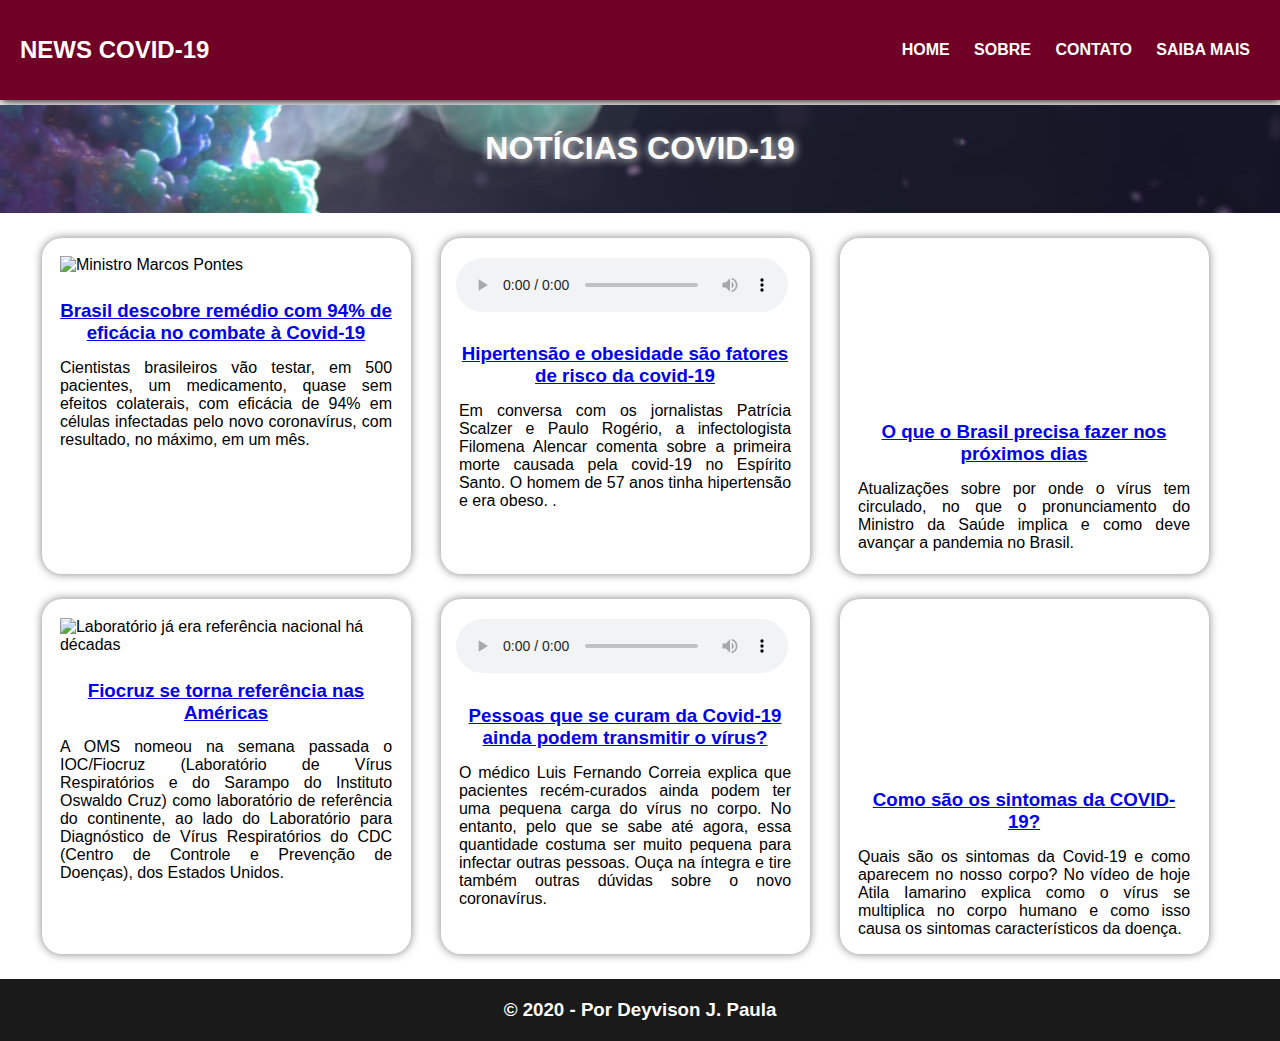
==== index.html @ bcf79290 "Paagina Inicia Estrutura e Estilizacao" ====
<!DOCTYPE html>
<html lang="en">

<head>
    <meta charset="UTF-8">
    <meta name="viewport" content="width=device-width, initial-scale=1.0">
    <meta name="keywords" content="noticias, covid-19">
    <meta name="author" content="Deyvison J Paula">
    <title>.:NEWS COVID-19:.</title>
    <link rel="stylesheet" href="css/style.css">
    <link rel="stylesheet" href="https://cdnjs.cloudflare.com/ajax/libs/font-awesome/5.13.0/css/all.min.css">
</head>

<body>

    <header>
        <h2 class="titulo-nav">News COVID-19</h2>
        <input type="checkbox" id="chk">
        <label for="chk" class="show-menu-btn">
            <i class="fas fa-bars"></i>
        </label>

        <ul class="navbar">
            <a href="">Home</a>
            <a href="">Sobre</a>
            <a href="">Contato</a>
            <a href="">Saiba Mais</a>

            <label for="chk" class="hide-menu-btn">
                <i class="fas fa-times"></i>
            </label>

        </ul>
    </header>

    <main>
        <div class="titulo-pagina">
            <h1>Notícias COVID-19</h1>
        </div>

        <div id="noticias">

            <div class="noticia">
                <img src="https://i.correiobraziliense.com.br/irQJ2KnqWQFdYKpFenous_U0S8s=/675x0/smart/imgsapp2.correiobraziliense.com.br/app/noticia_127983242361/2020/04/15/844824/20200415115335839300u.jpg"
                    alt="Ministro Marcos Pontes">
                <a href="https://www.correiobraziliense.com.br/app/noticia/brasil/2020/04/15/interna-brasil,844824/brasil-descobre-remedio-com-94-de-eficacia-no-combate-a-covid-19.shtml"
                    target="_blank">
                    <h3>Brasil descobre remédio com 94% de eficácia no combate à Covid-19</h3>
                </a>
                <p class="descDestaque">Cientistas brasileiros vão testar, em 500 pacientes, um medicamento, quase sem
                    efeitos colaterais, com eficácia de 94% em células infectadas pelo novo coronavírus, com resultado,
                    no máximo, em um mês.
            </div>

            <div class="noticia">
                <audio controls>
                    <source src="horse.ogg" type="audio/ogg">
                    <source src="https://assets.folhavitoria.com.br/audios/6f1561a0-5a57-0138-99f1-0a58a9feac2a.mp3"
                        type="audio/mpeg">
                    Your browser does not support the audio element.
                </audio>
                <a href="https://www.folhavitoria.com.br/geral/noticia/04/2020/especial-coronavirus-podcast-hipertensao-e-obesidade-sao-fatores-de-risco-da-covid-19"
                    target="_blank">
                    <h3>Hipertensão e obesidade são fatores de risco da covid-19</h3>
                </a>
                <p class="descDestaque">Em conversa com os jornalistas Patrícia Scalzer e Paulo Rogério, a
                    infectologista Filomena Alencar comenta sobre a primeira morte causada pela covid-19 no Espírito
                    Santo. O homem de 57 anos tinha hipertensão e era obeso. .
                </p>
            </div>

            <div class="noticia">
                <iframe src="https://www.youtube.com/embed/zF2pXXJIAGM" frameborder="0"
                    allow="accelerometer; autoplay; encrypted-media; gyroscope; picture-in-picture"
                    allowfullscreen></iframe>
                <a href="https://www.youtube.com/watch?v=zF2pXXJIAGM">
                    <h3>O que o Brasil precisa fazer nos próximos dias</h3>
                </a>
                <p class="descDestaque">Atualizações sobre por onde o vírus tem circulado, no que o pronunciamento do
                    Ministro da Saúde implica e como deve avançar a pandemia no Brasil.
                </p>
            </div>

        </div>

        <div id="noticias">

            <div class="noticia">
                <img src="https://img.r7.com/images/coronavirus-brasil-exame-01042020162404928?dimensions=660x360"
                    alt="Laboratório já era referência nacional há décadas">
                <a href="https://noticias.r7.com/tecnologia-e-ciencia/novo-coronavirus-fiocruz-se-torna-referencia-nas-americas-15042020"
                    target="_blank">
                    <h3>Fiocruz se torna referência nas Américas</h3>
                </a>
                <p class="descDestaque">A OMS nomeou na semana passada o IOC/Fiocruz (Laboratório de Vírus Respiratórios
                    e do Sarampo do Instituto Oswaldo Cruz) como laboratório de referência do continente, ao lado do
                    Laboratório para Diagnóstico de Vírus Respiratórios do CDC (Centro de Controle e Prevenção de
                    Doenças), dos Estados Unidos.
                </p>
            </div>

            <div class="noticia">


                <audio controls>
                    <source src="horse.ogg" type="audio/ogg">
                    <source
                        src="https://cbn.mc.tritondigital.com/SAUDE_EM_FOCO_P/media/audios/encodeds/3/2020/04/10/297870_20200410.mp3"
                        type="audio/mpeg">
                </audio>
                <a href="https://podcasts.google.com/?feed=aHR0cHM6Ly9hdWRpby5nbG9ib3JhZGlvLmdsb2JvLmNvbS9wb2RjYXN0L2ZlZWQvMTUzL3NhdWRlLWVtLWZvY28&episode=aHR0cHM6Ly9jYm4ubWMudHJpdG9uZGlnaXRhbC5jb20vU0FVREVfRU1fRk9DT19QL21lZGlhL2F1ZGlvcy9lbmNvZGVkcy8zLzIwMjAvMDQvMTAvMjk3ODcwXzIwMjAwNDEwLm1wMw&hl=pt-BR&ved=2ahUKEwigt-K-_-voAhUBA9QKHXnYALMQjrkEegQIChAE&ep=6"
                    target="_blank">
                    <h3>Pessoas que se curam da Covid-19 ainda podem transmitir o vírus?</h3>
                </a>
                <p class="descDestaque">O médico Luis Fernando Correia explica que pacientes recém-curados ainda podem
                    ter uma pequena carga do vírus no corpo. No entanto, pelo que se sabe até agora, essa quantidade
                    costuma ser muito pequena para infectar outras pessoas. Ouça na íntegra e tire também outras dúvidas
                    sobre o novo coronavírus.
                </p>
            </div>

            <div class="noticia">
                <iframe src="https://www.youtube.com/embed/X_HC8aCrHdA" frameborder="0"
                    allow="accelerometer; autoplay; encrypted-media; gyroscope; picture-in-picture"
                    allowfullscreen></iframe>
                <a href="https://www.youtube.com/embed/X_HC8aCrHdA">
                    <h3>Como são os sintomas da COVID-19?</h3>
                </a>
                <p class="descDestaque">Quais são os sintomas da Covid-19 e como aparecem no nosso corpo? No vídeo de
                    hoje Atila Iamarino explica como o vírus se
                    multiplica no corpo humano e como isso causa os sintomas característicos da doença.
                </p>
            </div>

        </div>

    </main>

    <footer>
        <h3 class="text-center">&copy; 2020 - Por Deyvison J. Paula</h3>
    </footer>


</body>

</html>
---- css/style.css ----
* {
    margin: 0;
    padding: 0;
    font-family: -apple-system, BlinkMacSystemFont, 'Segoe UI', Roboto, Oxygen, Ubuntu, Cantarell, 'Open Sans', 'Helvetica Neue', sans-serif;
}

header {
    font-family: 'Segoe UI', Arial, sans-serif;
    height: 100px;
    background: rgb(113, 0, 39);
    padding: 0 20px;
    color: #fff;
    box-shadow: black 1px 1px 10px;
}

.titulo-nav {
    float: left;
    line-height: 100px;
    text-transform: uppercase;
}

.navbar {
    float: right;
    line-height: 100px;
    transition: 0.6s;
}

.navbar a {
    text-decoration: none;
    font-weight: bolder;
    text-transform: uppercase;
    color: white;
    padding: 0 10px;
}

/* EFEITO SOBRE OS BOTOES - RESPONSIVIDADE */

.show-menu-btn, .hide-menu-btn {
    transition: 0.5;
    font-size: 30px;
    cursor: pointer;
    display: none;
}

.show-menu-btn {
    float: right;
}

.navbar a:hover {
    text-shadow: rgb(212, 192, 192) 1px 1px;
}

.show-menu-btn i {
    line-height: 100px;
}

.show-menu-btn:hover, .hide-menu-btn:hover {
    color: rgb(115, 174, 215);
}

#chk {
    display: none;
}

/* MAIN */

.titulo-pagina {
    background-image: url(/img/covid-news.jpg);
    background-position: center;
    background-repeat: no-repeat;
    justify-content: center;
    height: 12vh;
    margin: 5px 0 15px 0;
}

.titulo-pagina h1 {
    color: white;
    text-shadow: white 1px 1px 10px;
    text-align: center;
    padding-top: 25px;
    text-transform: uppercase;
}

#noticias {
    margin: 25px;
    display: flex;
    justify-content: center;
}

.noticia {
    width: 30%;
    margin-right: 30px;
    margin-right: 30px;
    box-shadow: gray 0 0 10px;
    border-radius: 20px;
}

.noticia img, .noticia iframe {
    width: 90%;
    padding: 5%;
}

.noticia iframe {
    width: 90%;
    height: 40%;
    padding: 5%;
}

.noticia audio {
    margin: 20px 15px;
    width: 90%;
}

.noticia h3 {
    padding: 2% 5%;
    text-align: center;
}

.noticia p {
    padding: 2% 5%;
    text-align: justify;
}

footer {
    background: rgb(26, 26, 26);
    color: white;
}

.text-center {
    text-align: center;
    padding: 20px;
}

/* Responsividade para navbar */

@media screen and (max-width:800px) {
    .show-menu-btn, .hide-menu-btn {
        display: block;
    }
    .navbar {
        position: fixed;
        width: 100%;
        height: 100vh;
        background: #333;
        right: -100%;
        top: 0;
        text-align: center;
        padding: 80px 0;
        line-height: normal;
    }
    .navbar a {
        display: block;
        padding: 20px;
    }
    .hide-menu-btn {
        position: absolute;
        top: 40px;
        right: 40px;
    }
    #chk:checked~.navbar {
        right: 0;
    }
}
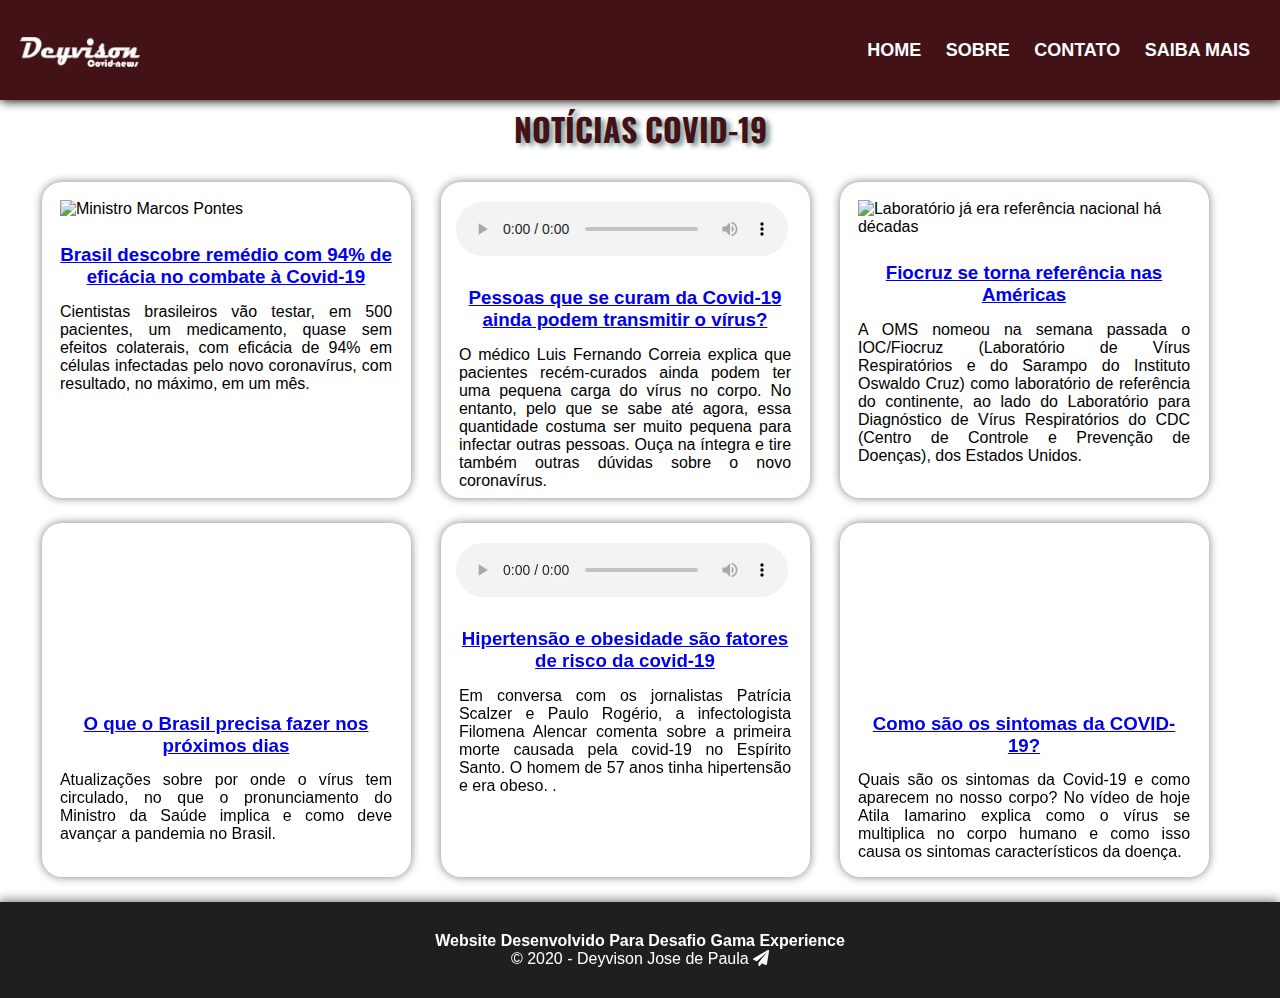
==== commit 37ad9b2c: "Rodape concluido" ====
--- a/index.html
+++ b/index.html
@@ -14,15 +14,15 @@
 <body>
 
     <header>
-        <h2 class="titulo-nav">News COVID-19</h2>
+        <img src="img/logo.png" class="titulo-nav" width="120px">
         <input type="checkbox" id="chk">
         <label for="chk" class="show-menu-btn">
             <i class="fas fa-bars"></i>
         </label>
 
         <ul class="navbar">
-            <a href="">Home</a>
-            <a href="">Sobre</a>
+            <a href="index.html" target="_blank">Home</a>
+            <a href="sobre.html" target="_blank">Sobre</a>
             <a href="">Contato</a>
             <a href="">Saiba Mais</a>
 
@@ -34,7 +34,7 @@
     </header>
 
     <main>
-        <div class="titulo-pagina">
+        <div class="banner">
             <h1>Notícias COVID-19</h1>
         </div>
 
@@ -50,6 +50,52 @@
                 <p class="descDestaque">Cientistas brasileiros vão testar, em 500 pacientes, um medicamento, quase sem
                     efeitos colaterais, com eficácia de 94% em células infectadas pelo novo coronavírus, com resultado,
                     no máximo, em um mês.
+            </div>
+
+            <div class="noticia">
+                <audio controls>
+                    <source
+                        src="https://cbn.mc.tritondigital.com/SAUDE_EM_FOCO_P/media/audios/encodeds/3/2020/04/10/297870_20200410.mp3"
+                        type="audio/mpeg">
+                </audio>
+                <a href="https://podcasts.google.com/?feed=aHR0cHM6Ly9hdWRpby5nbG9ib3JhZGlvLmdsb2JvLmNvbS9wb2RjYXN0L2ZlZWQvMTUzL3NhdWRlLWVtLWZvY28&episode=aHR0cHM6Ly9jYm4ubWMudHJpdG9uZGlnaXRhbC5jb20vU0FVREVfRU1fRk9DT19QL21lZGlhL2F1ZGlvcy9lbmNvZGVkcy8zLzIwMjAvMDQvMTAvMjk3ODcwXzIwMjAwNDEwLm1wMw&hl=pt-BR&ved=2ahUKEwigt-K-_-voAhUBA9QKHXnYALMQjrkEegQIChAE&ep=6"
+                    target="_blank">
+                    <h3>Pessoas que se curam da Covid-19 ainda podem transmitir o vírus?</h3>
+                </a>
+                <p class="descDestaque">O médico Luis Fernando Correia explica que pacientes recém-curados ainda podem
+                    ter uma pequena carga do vírus no corpo. No entanto, pelo que se sabe até agora, essa quantidade
+                    costuma ser muito pequena para infectar outras pessoas. Ouça na íntegra e tire também outras dúvidas
+                    sobre o novo coronavírus.
+                </p>
+            </div>
+
+            <div class="noticia">
+                <img src="https://img.r7.com/images/coronavirus-brasil-exame-01042020162404928?dimensions=660x360"
+                    alt="Laboratório já era referência nacional há décadas">
+                <a href="https://noticias.r7.com/tecnologia-e-ciencia/novo-coronavirus-fiocruz-se-torna-referencia-nas-americas-15042020"
+                    target="_blank">
+                    <h3>Fiocruz se torna referência nas Américas</h3>
+                </a>
+                <p class="descDestaque">A OMS nomeou na semana passada o IOC/Fiocruz (Laboratório de Vírus Respiratórios
+                    e do Sarampo do Instituto Oswaldo Cruz) como laboratório de referência do continente, ao lado do
+                    Laboratório para Diagnóstico de Vírus Respiratórios do CDC (Centro de Controle e Prevenção de
+                    Doenças), dos Estados Unidos.
+                </p>
+            </div>
+
+        </div>
+
+        <div id="noticias">
+            <div class="noticia">
+                <iframe src="https://www.youtube.com/embed/zF2pXXJIAGM" frameborder="0"
+                    allow="accelerometer; autoplay; encrypted-media; gyroscope; picture-in-picture"
+                    allowfullscreen></iframe>
+                <a href="https://www.youtube.com/watch?v=zF2pXXJIAGM">
+                    <h3>O que o Brasil precisa fazer nos próximos dias</h3>
+                </a>
+                <p class="descDestaque">Atualizações sobre por onde o vírus tem circulado, no que o pronunciamento do
+                    Ministro da Saúde implica e como deve avançar a pandemia no Brasil.
+                </p>
             </div>
 
             <div class="noticia">
@@ -70,56 +116,6 @@
             </div>
 
             <div class="noticia">
-                <iframe src="https://www.youtube.com/embed/zF2pXXJIAGM" frameborder="0"
-                    allow="accelerometer; autoplay; encrypted-media; gyroscope; picture-in-picture"
-                    allowfullscreen></iframe>
-                <a href="https://www.youtube.com/watch?v=zF2pXXJIAGM">
-                    <h3>O que o Brasil precisa fazer nos próximos dias</h3>
-                </a>
-                <p class="descDestaque">Atualizações sobre por onde o vírus tem circulado, no que o pronunciamento do
-                    Ministro da Saúde implica e como deve avançar a pandemia no Brasil.
-                </p>
-            </div>
-
-        </div>
-
-        <div id="noticias">
-
-            <div class="noticia">
-                <img src="https://img.r7.com/images/coronavirus-brasil-exame-01042020162404928?dimensions=660x360"
-                    alt="Laboratório já era referência nacional há décadas">
-                <a href="https://noticias.r7.com/tecnologia-e-ciencia/novo-coronavirus-fiocruz-se-torna-referencia-nas-americas-15042020"
-                    target="_blank">
-                    <h3>Fiocruz se torna referência nas Américas</h3>
-                </a>
-                <p class="descDestaque">A OMS nomeou na semana passada o IOC/Fiocruz (Laboratório de Vírus Respiratórios
-                    e do Sarampo do Instituto Oswaldo Cruz) como laboratório de referência do continente, ao lado do
-                    Laboratório para Diagnóstico de Vírus Respiratórios do CDC (Centro de Controle e Prevenção de
-                    Doenças), dos Estados Unidos.
-                </p>
-            </div>
-
-            <div class="noticia">
-
-
-                <audio controls>
-                    <source src="horse.ogg" type="audio/ogg">
-                    <source
-                        src="https://cbn.mc.tritondigital.com/SAUDE_EM_FOCO_P/media/audios/encodeds/3/2020/04/10/297870_20200410.mp3"
-                        type="audio/mpeg">
-                </audio>
-                <a href="https://podcasts.google.com/?feed=aHR0cHM6Ly9hdWRpby5nbG9ib3JhZGlvLmdsb2JvLmNvbS9wb2RjYXN0L2ZlZWQvMTUzL3NhdWRlLWVtLWZvY28&episode=aHR0cHM6Ly9jYm4ubWMudHJpdG9uZGlnaXRhbC5jb20vU0FVREVfRU1fRk9DT19QL21lZGlhL2F1ZGlvcy9lbmNvZGVkcy8zLzIwMjAvMDQvMTAvMjk3ODcwXzIwMjAwNDEwLm1wMw&hl=pt-BR&ved=2ahUKEwigt-K-_-voAhUBA9QKHXnYALMQjrkEegQIChAE&ep=6"
-                    target="_blank">
-                    <h3>Pessoas que se curam da Covid-19 ainda podem transmitir o vírus?</h3>
-                </a>
-                <p class="descDestaque">O médico Luis Fernando Correia explica que pacientes recém-curados ainda podem
-                    ter uma pequena carga do vírus no corpo. No entanto, pelo que se sabe até agora, essa quantidade
-                    costuma ser muito pequena para infectar outras pessoas. Ouça na íntegra e tire também outras dúvidas
-                    sobre o novo coronavírus.
-                </p>
-            </div>
-
-            <div class="noticia">
                 <iframe src="https://www.youtube.com/embed/X_HC8aCrHdA" frameborder="0"
                     allow="accelerometer; autoplay; encrypted-media; gyroscope; picture-in-picture"
                     allowfullscreen></iframe>
@@ -136,8 +132,14 @@
 
     </main>
 
+
     <footer>
-        <h3 class="text-center">&copy; 2020 - Por Deyvison J. Paula</h3>
+        <h4>Website Desenvolvido Para Desafio Gama Experience </h4>
+        <p> &copy; 2020 - Deyvison Jose de Paula
+            <a style="color: white;" href="mailto:deyvisonjp@id.uff.br?subject=Questions" title="">
+                <i class="fas fa-paper-plane"></i>
+            </a>
+        </p>
     </footer>
 
 
--- a/css/style.css
+++ b/css/style.css
@@ -1,3 +1,5 @@
+@import url('https://fonts.googleapis.com/css2?family=Manrope:wght@600&family=Oswald&display=swap');
+
 * {
     margin: 0;
     padding: 0;
@@ -5,15 +7,16 @@
 }
 
 header {
+    background-color:#431216;
     font-family: 'Segoe UI', Arial, sans-serif;
     height: 100px;
-    background: rgb(113, 0, 39);
     padding: 0 20px;
     color: #fff;
     box-shadow: black 1px 1px 10px;
 }
 
 .titulo-nav {
+    margin-top: 3%;
     float: left;
     line-height: 100px;
     text-transform: uppercase;
@@ -26,6 +29,7 @@
 }
 
 .navbar a {
+    font-size: large;
     text-decoration: none;
     font-weight: bolder;
     text-transform: uppercase;
@@ -63,21 +67,16 @@
 }
 
 /* MAIN */
-
-.titulo-pagina {
-    background-image: url(/img/covid-news.jpg);
-    background-position: center;
-    background-repeat: no-repeat;
-    justify-content: center;
-    height: 12vh;
-    margin: 5px 0 15px 0;
-}
-
-.titulo-pagina h1 {
-    color: white;
-    text-shadow: white 1px 1px 10px;
+.banner h1 {
+    /* background-image: url('/img/corona-virus-vaccine.jpg');
+    background-size: cover; */
+    font-family: 'Oswald', sans-serif;
+    font-weight: bold;
+    margin: auto;
+    color: #431216;
+    text-shadow: #7d9494 4px 3px 5px;
     text-align: center;
-    padding-top: 25px;
+    padding: 5px;
     text-transform: uppercase;
 }
 
@@ -122,13 +121,13 @@
 }
 
 footer {
-    background: rgb(26, 26, 26);
+    background-color: #1f1f1f;
     color: white;
-}
+    padding: 30px;
+    text-align: center;
+    justify-content: space-between;
+    box-shadow: #7d7d7d -1px -2px 10px;
 
-.text-center {
-    text-align: center;
-    padding: 20px;
 }
 
 /* Responsividade para navbar */
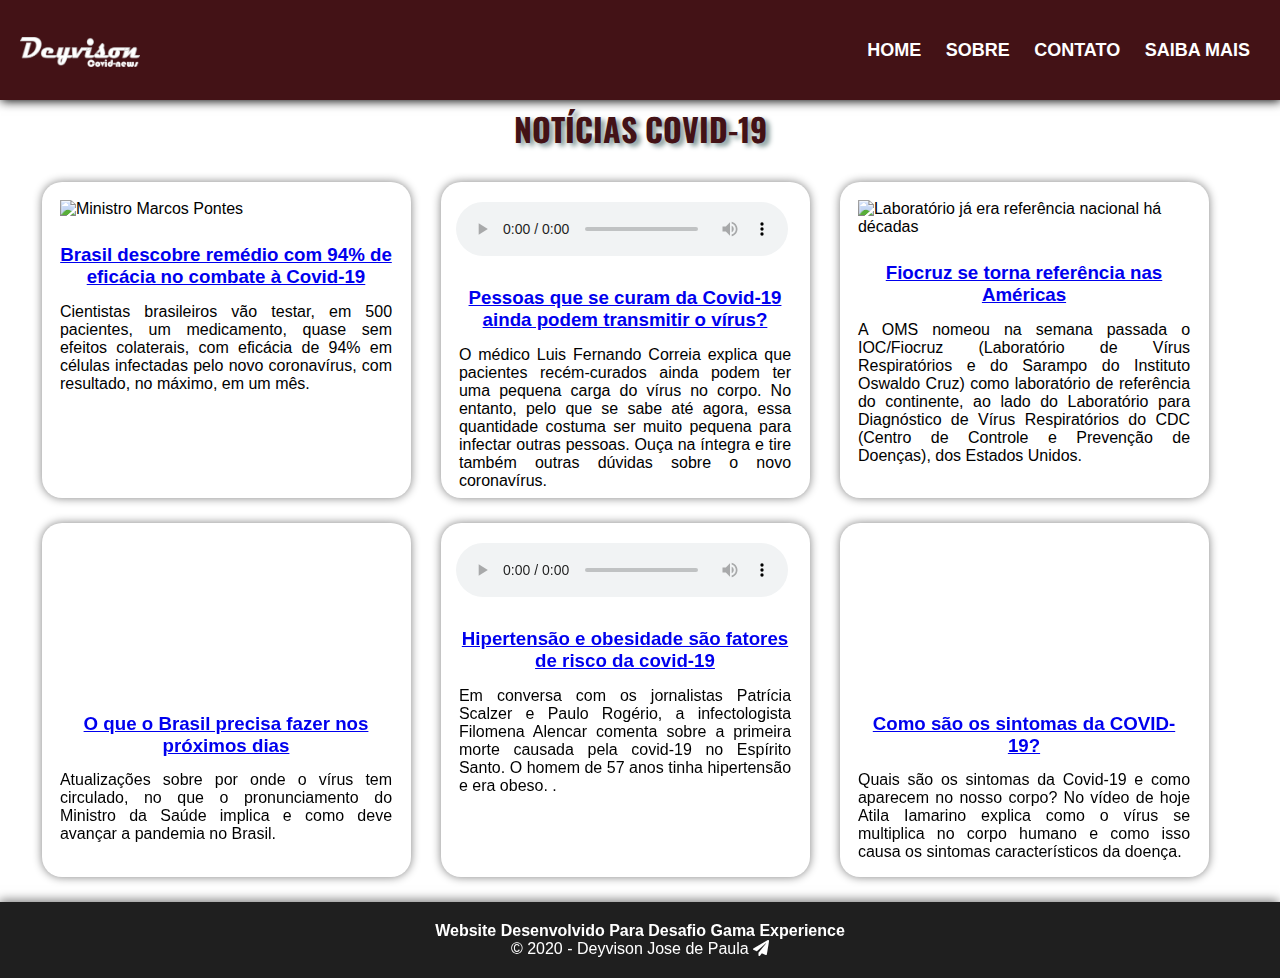
==== commit b90ee31b: "Página Sobre e Formulario concluida" ====
--- a/index.html
+++ b/index.html
@@ -21,10 +21,10 @@
         </label>
 
         <ul class="navbar">
-            <a href="index.html" target="_blank">Home</a>
-            <a href="sobre.html" target="_blank">Sobre</a>
-            <a href="">Contato</a>
-            <a href="">Saiba Mais</a>
+            <a href="index.html" target="_self">Home</a>
+            <a href="sobre.html" target="_self">Sobre</a>
+            <a href="" target="_self">Contato</a>
+            <a href="" target="_self">Saiba Mais</a>
 
             <label for="chk" class="hide-menu-btn">
                 <i class="fas fa-times"></i>
--- a/css/style.css
+++ b/css/style.css
@@ -67,9 +67,8 @@
 }
 
 /* MAIN */
+
 .banner h1 {
-    /* background-image: url('/img/corona-virus-vaccine.jpg');
-    background-size: cover; */
     font-family: 'Oswald', sans-serif;
     font-weight: bold;
     margin: auto;
@@ -123,11 +122,61 @@
 footer {
     background-color: #1f1f1f;
     color: white;
-    padding: 30px;
+    padding: 20px;
     text-align: center;
     justify-content: space-between;
     box-shadow: #7d7d7d -1px -2px 10px;
-
+}
+
+/* -------------------------------------------------------------------------------------------- 
+CSS SOBRE */
+
+.linha {
+    display: flex;
+    justify-content: space-between;
+    margin: 40px 0 40px 0;
+}
+
+.col-1 {
+    display: block;
+    width: 30%;
+    margin-left: 80px;
+    margin-top: 20px;
+}
+
+.foto-perfil {
+    width: 150px;
+    height: 150px;
+    border-radius: 80px ;
+    display: block;
+}
+
+.linkedin {
+    width: 80px;
+    display: block;
+    padding: 25px 0 25px 0;
+    margin-left: 30px;
+}
+
+.col-2 {
+    width: 90%;
+    margin-bottom: 182px;
+}
+
+.col-2 h2 {
+    font-family: 'Oswald', sans-serif;
+    text-transform: uppercase;
+    color: #431216;
+    border-bottom: 1px solid #431216;
+    width: 90%;
+    margin-top: 20px;
+}
+
+.col-2 p {
+    font-family: 'Oswald', sans-serif;
+    padding: 5px 15px;
+    color: #431216;
+    width: 90%;
 }
 
 /* Responsividade para navbar */
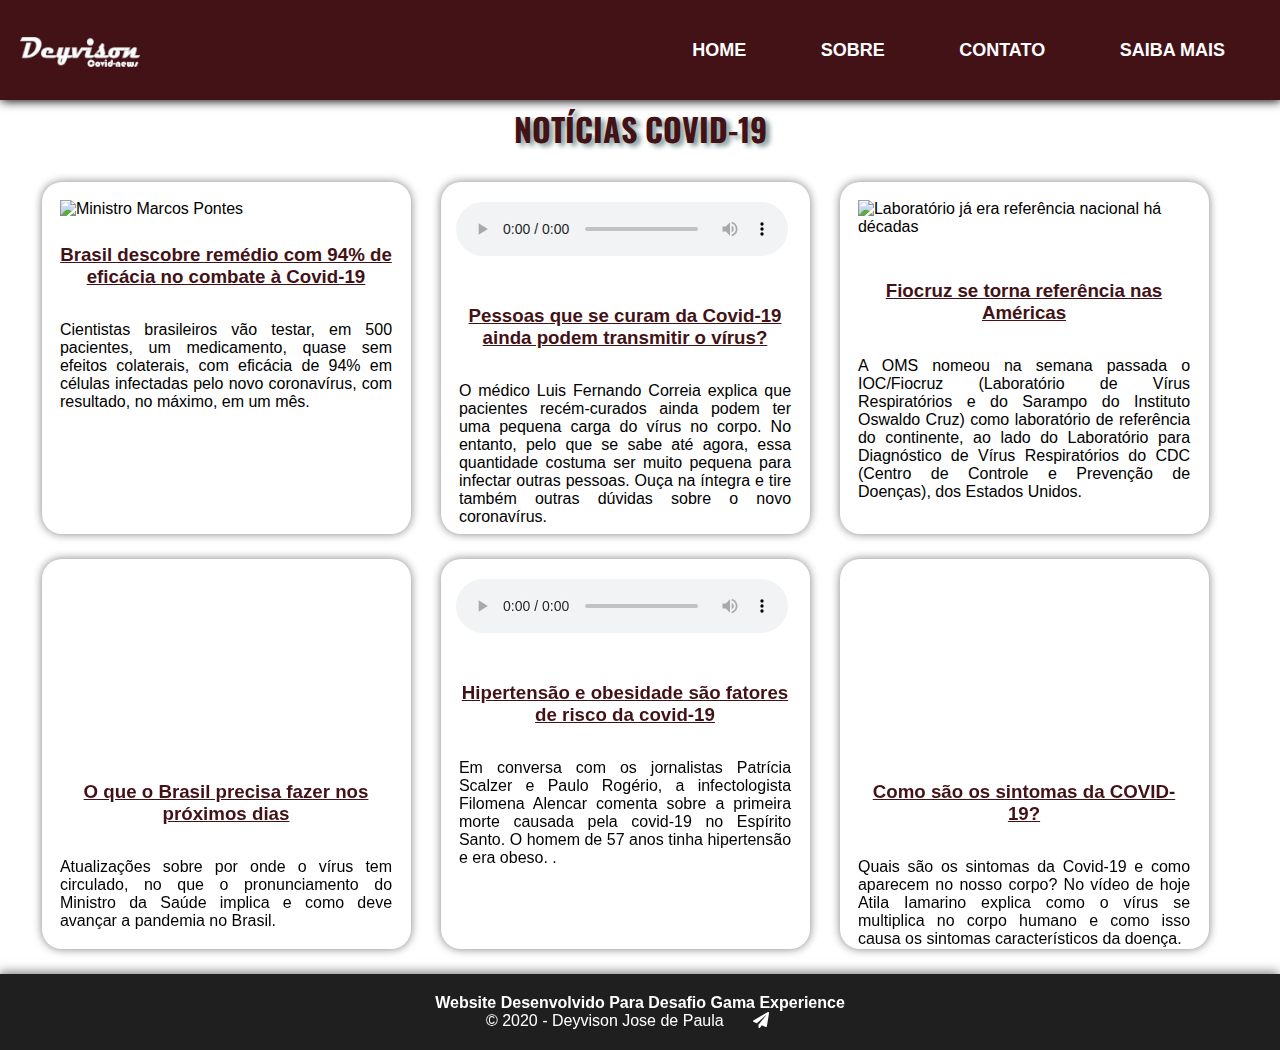
==== commit c74aa477: "Pagina Fontes Adicionada" ====
--- a/index.html
+++ b/index.html
@@ -23,9 +23,8 @@
         <ul class="navbar">
             <a href="index.html" target="_self">Home</a>
             <a href="sobre.html" target="_self">Sobre</a>
-            <a href="" target="_self">Contato</a>
-            <a href="" target="_self">Saiba Mais</a>
-
+            <a href="contato.html" target="_self">Contato</a>
+            <a href="saiba-mais.html" target="_self">Saiba Mais</a>
             <label for="chk" class="hide-menu-btn">
                 <i class="fas fa-times"></i>
             </label>
@@ -100,7 +99,6 @@
 
             <div class="noticia">
                 <audio controls>
-                    <source src="horse.ogg" type="audio/ogg">
                     <source src="https://assets.folhavitoria.com.br/audios/6f1561a0-5a57-0138-99f1-0a58a9feac2a.mp3"
                         type="audio/mpeg">
                     Your browser does not support the audio element.
--- a/css/style.css
+++ b/css/style.css
@@ -178,6 +178,18 @@
     color: #431216;
     width: 90%;
 }
+
+.fontes {
+    text-align: center;
+    margin: 25px 0 232px 0;
+}
+
+.fontes h3, a {
+    color: #431216;;
+    margin: 25px;
+}
+
+
 
 /* Responsividade para navbar */
 
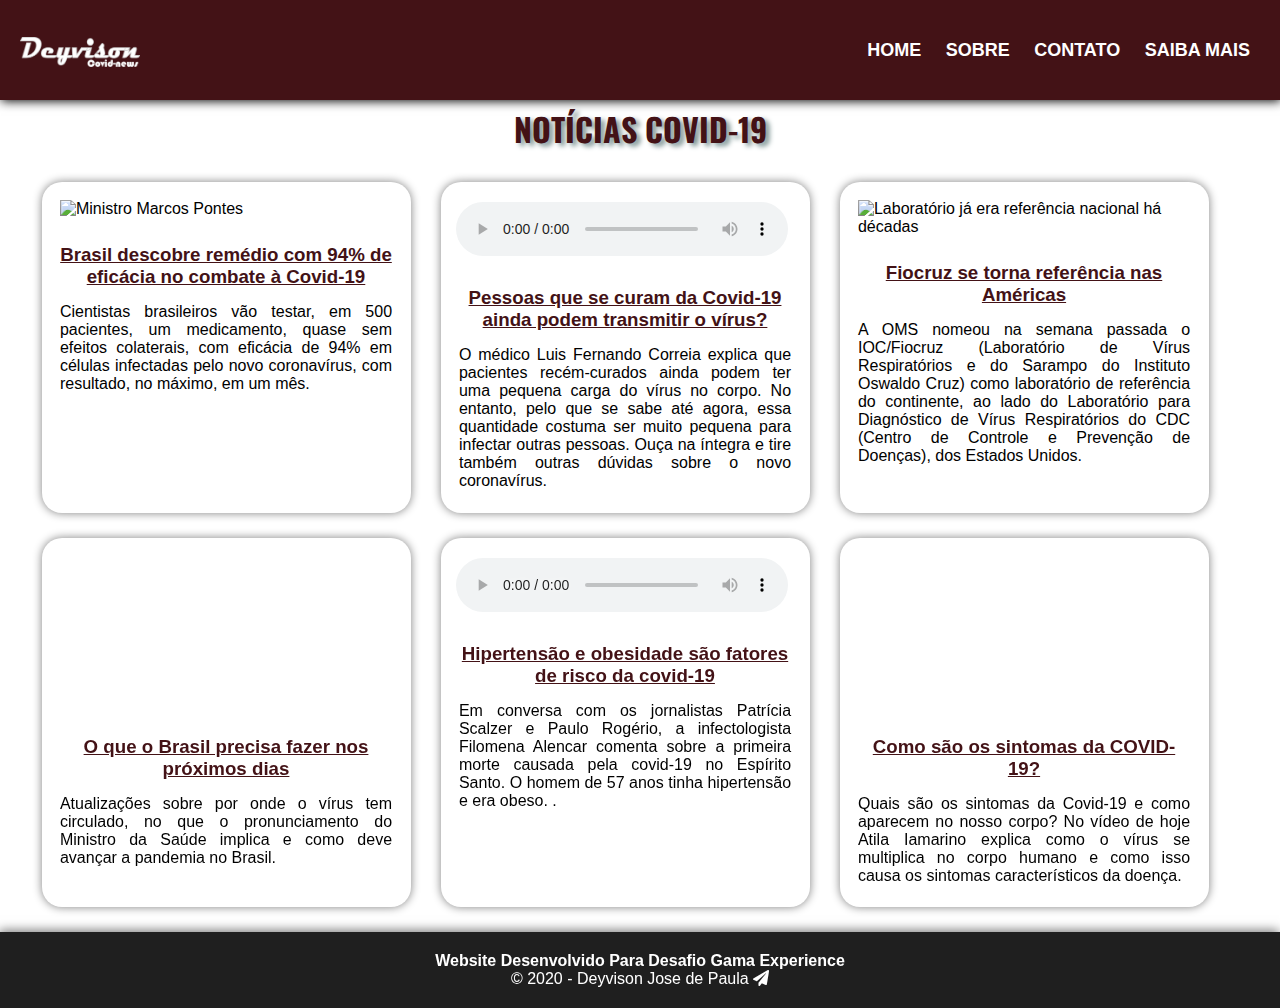
==== commit d0267880: "Melhorias de espaçamentos" ====
--- a/index.html
+++ b/index.html
@@ -134,7 +134,7 @@
     <footer>
         <h4>Website Desenvolvido Para Desafio Gama Experience </h4>
         <p> &copy; 2020 - Deyvison Jose de Paula
-            <a style="color: white;" href="mailto:deyvisonjp@id.uff.br?subject=Questions" title="">
+            <a style="color: white;" href="mailto:deyvisonjp@id.uff.br?subject=Questions">
                 <i class="fas fa-paper-plane"></i>
             </a>
         </p>
--- a/css/style.css
+++ b/css/style.css
@@ -91,16 +91,11 @@
     margin-right: 30px;
     box-shadow: gray 0 0 10px;
     border-radius: 20px;
+    padding-bottom: 15px;
 }
 
 .noticia img, .noticia iframe {
     width: 90%;
-    padding: 5%;
-}
-
-.noticia iframe {
-    width: 90%;
-    height: 40%;
     padding: 5%;
 }
 
@@ -124,17 +119,15 @@
     color: white;
     padding: 20px;
     text-align: center;
-    justify-content: space-between;
     box-shadow: #7d7d7d -1px -2px 10px;
 }
 
 /* -------------------------------------------------------------------------------------------- 
 CSS SOBRE */
-
 .linha {
     display: flex;
     justify-content: space-between;
-    margin: 40px 0 40px 0;
+    margin: 40px 0 0 0;
 }
 
 .col-1 {
@@ -149,6 +142,7 @@
     height: 150px;
     border-radius: 80px ;
     display: block;
+    border: 5px solid gray;
 }
 
 .linkedin {
@@ -159,6 +153,7 @@
 }
 
 .col-2 {
+    display: block;
     width: 90%;
     margin-bottom: 182px;
 }
@@ -176,20 +171,18 @@
     font-family: 'Oswald', sans-serif;
     padding: 5px 15px;
     color: #431216;
-    width: 90%;
+    width: 85%;
+    font-size: initial
 }
 
 .fontes {
     text-align: center;
-    margin: 25px 0 232px 0;
+    margin: 25px 0 50px 0;
 }
 
 .fontes h3, a {
     color: #431216;;
-    margin: 25px;
-}
-
-
+}
 
 /* Responsividade para navbar */
 
